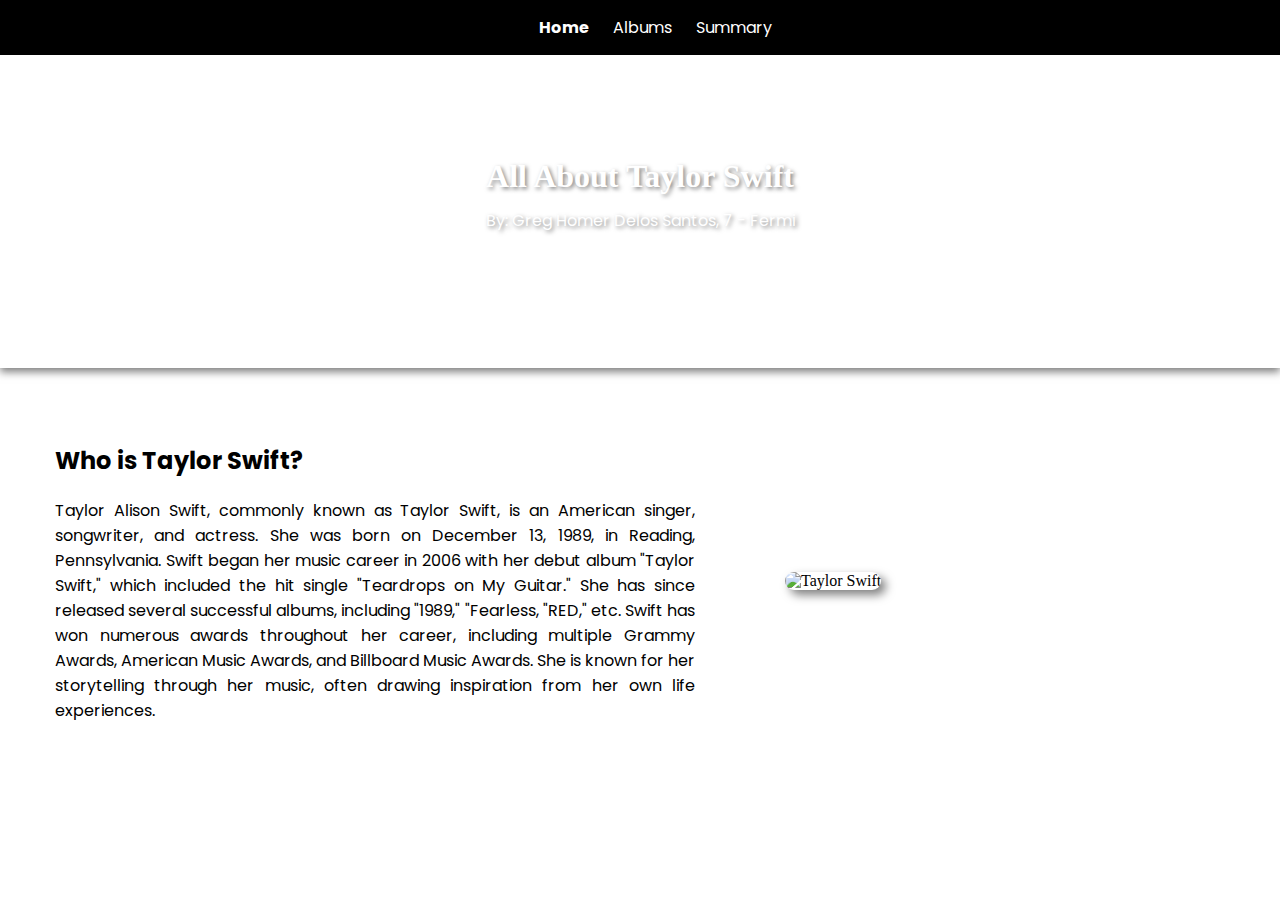
==== index.html @ a763b5bf "Add files via upload" ====
<!DOCTYPE html>
<html>
<head>
  <meta charset="UTF-8">
  <title>All About Taylor Swift</title>
  <link rel="stylesheet" href="style.css">
  <style>
    body {
      background-image: url("https://i.pinimg.com/564x/ca/f5/76/caf576172c3723cd41320eaa2932bcae.jpg");
      background-size:cover;
    }
  </style>
</head>
<p>ㅤ</p>
<body>
  <header>
    <nav>
      <ul>
        <li><a href="#" class="bold">Home</a></li>
        <li><a href="albums.html">Albums</a></li>
        <li><a href="summary.html">Summary</a></li>
      </ul>
    </nav>
  </header>
    <section id="banner">
      <h1>All About Taylor Swift</h1>
      <p>By: Greg Homer Delos Santos, 7 - Fermi</p>
    </section>
    <div class="container">
      <div class="text">
        <h2>Who is Taylor Swift?</h2>
        <p style="text-align:justify;">Taylor Alison Swift, commonly known as Taylor Swift, is an American singer, songwriter, and actress. 
          She was born on December 13, 1989, in Reading, Pennsylvania. 
          Swift began her music career in 2006 with her debut album "Taylor Swift," 
          which included the hit single "Teardrops on My Guitar." She has since released several successful albums, 
          including "1989," "Fearless, "RED," etc. Swift has won numerous awards 
          throughout her career, including multiple Grammy Awards, American Music Awards, and Billboard Music Awards. 
          She is known for her storytelling through her music, often drawing inspiration from her own life experiences. </p>
        </div> 
        <div class="image">  
        <img src="https://i.pinimg.com/564x/c4/c4/f0/c4c4f0840e31d58481a3f1f83fa84a76.jpg" id="TS" alt="Taylor Swift">
      </div>
    </div>
    <br>
    <p>ㅤ</p>

    <style>
  @import url('https://fonts.googleapis.com/css2?family=Poppins&display=swap');
</style>

</body>
</html>
---- style.css ----
body {
  margin: 0;
  padding: 0;
  background-color: white;
}

header {
  background-color: black;
  color: #fff;
  padding: 15px;
}

header {
  position: fixed;
  top: 0;
  left: 0;
  width: 100%;
  background-color: black; 
  z-index: 1000; 
}


nav ul {
  list-style: none;
  margin: 0;
  padding: 0;
  text-align: center;
  font-family: 'Poppins', sans-serif;
}

nav li {
  display: inline-block;
  margin: 0 10px;
}

li a:hover:not(.active) {
background-color: gray;
border-radius: 5px;
padding: 10px;
}

 nav a {
  color: #fff;
  text-decoration: none;
}

#banner {
  background-image: url("file:///D:/Downloads/cardigan.jpg");
  background-size: cover;
  background-position: center;
  color: #fff;
  text-align: center;
  padding: 100px 0;
  box-shadow: 0 4px 8px 0 rgba(0, 0, 0, 0.5);
  height: 7.2em;
}

#banner h1 {
  font-size: 2em;
  text-shadow: 2px 2px 4px rgba(5, 5, 5, 0.5);
  font-family: 'IM Fell DW Pica', serif;
  margin-top: 5px;
}

#banner p {
  font-size: 1em;
  font-family: 'Poppins', sans-serif;
  text-shadow: 2px 2px 4px rgba(5, 5, 5, 0.5);
  line-height: 45px; 
  margin-top: -18px;
}

.text {
  border: 1px;
  width: 50%;
  font-family: 'Poppins', sans-serif; 
}

.container {
  display: flex;
  flex-direction: row;
  align-items: center;
  position: relative;
  top: 35px;
  left: 90x;
}

.image {
  margin-left: 70px;
}

.text {
  margin-left: 35px;
  padding: 20px;
}
  
.bold {
  font-weight: bold;
}

#TS {
  border-radius: 20px;
  box-shadow: 5px 5px 10px rgba(5, 5, 5, 0.5)
}
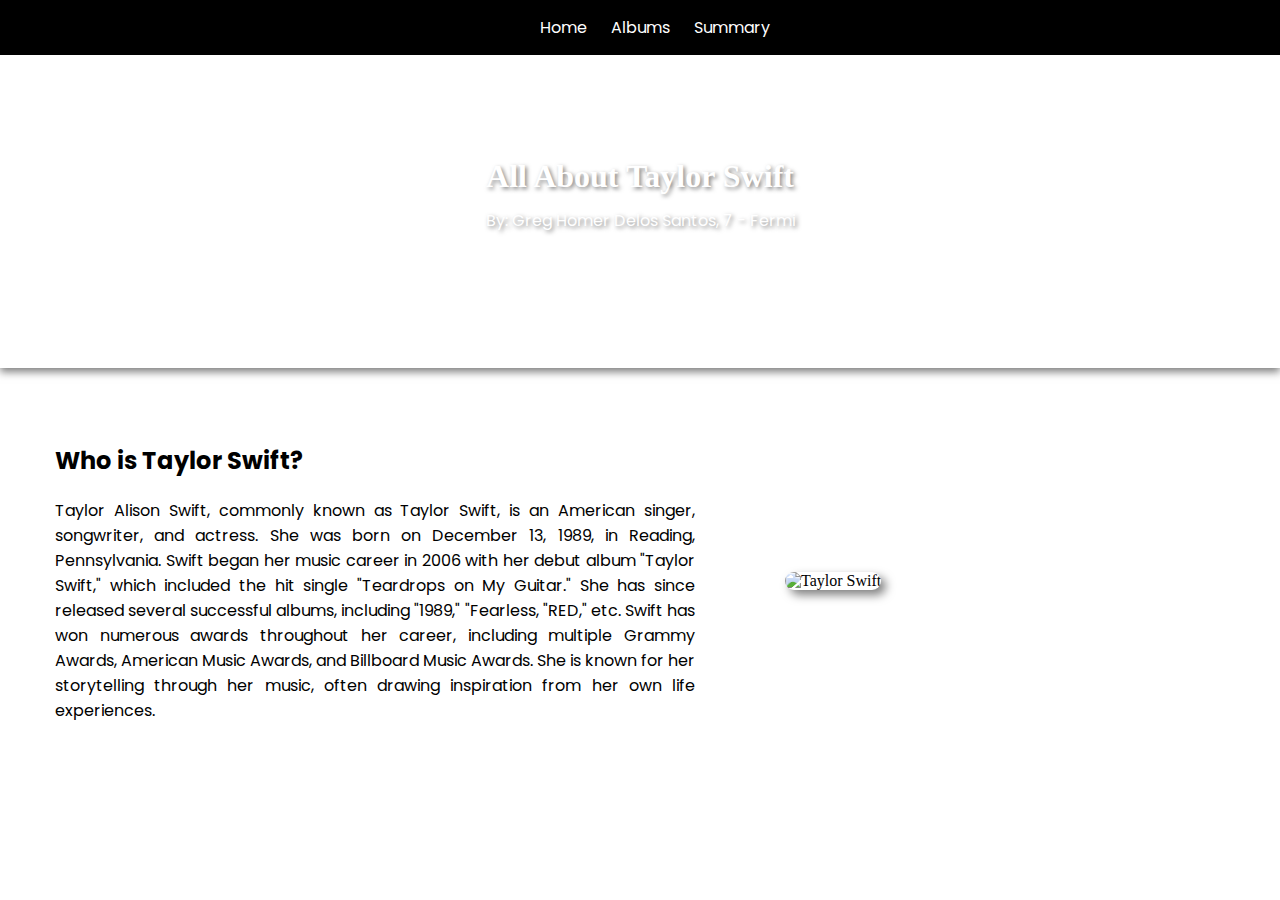
==== commit 9e015665: "Update index.html" ====
--- a/index.html
+++ b/index.html
@@ -16,7 +16,7 @@
   <header>
     <nav>
       <ul>
-        <li><a href="#" class="bold">Home</a></li>
+        <li><class="bold">Home</a></li>
         <li><a href="albums.html">Albums</a></li>
         <li><a href="summary.html">Summary</a></li>
       </ul>
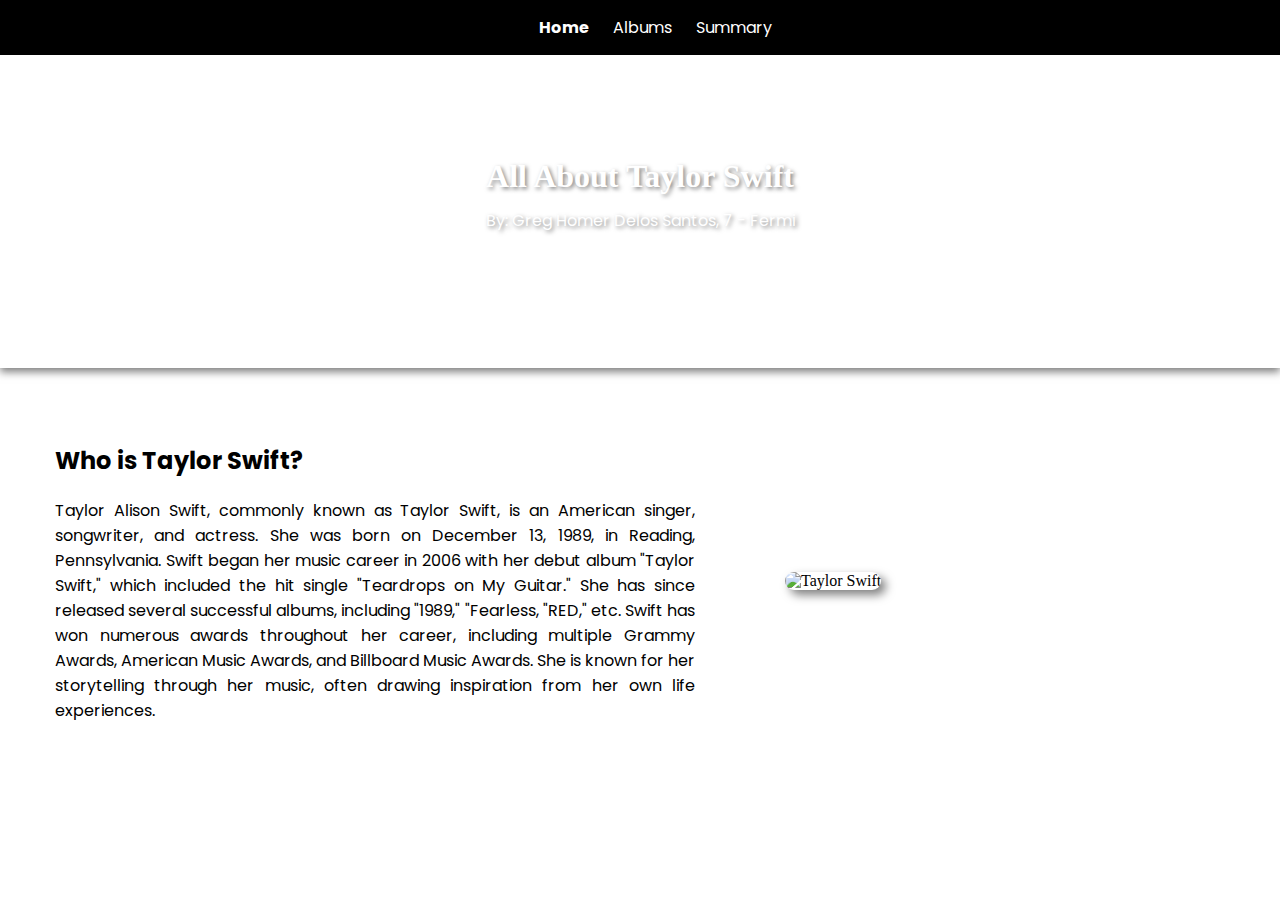
==== commit 723cb69a: "Update index.html" ====
--- a/index.html
+++ b/index.html
@@ -16,7 +16,7 @@
   <header>
     <nav>
       <ul>
-        <li><class="bold">Home</a></li>
+        <li><a class="bold">Home</a></li>
         <li><a href="albums.html">Albums</a></li>
         <li><a href="summary.html">Summary</a></li>
       </ul>
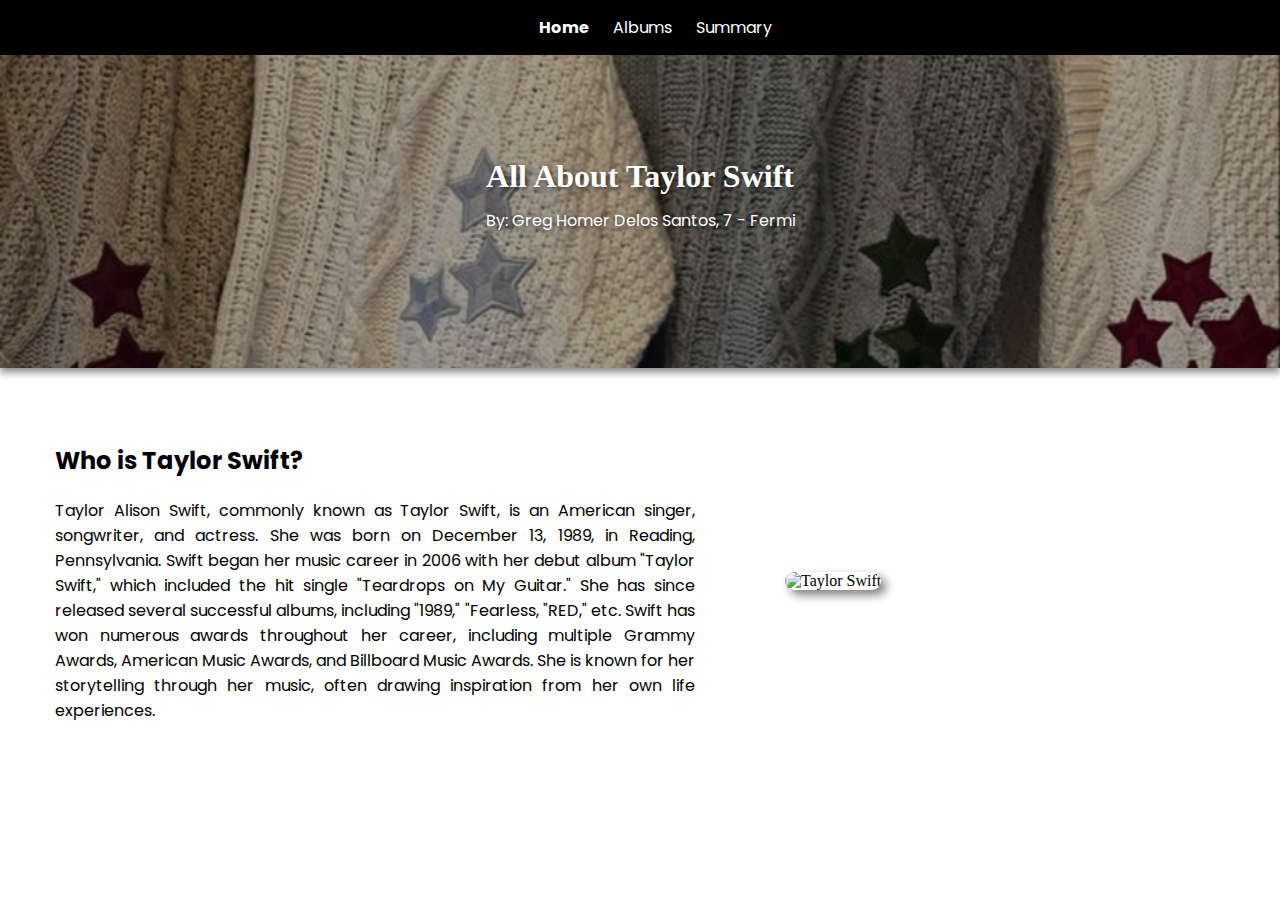
==== commit d6c42abc: "Update index.html" ====
--- a/index.html
+++ b/index.html
@@ -47,6 +47,9 @@
     <style>
   @import url('https://fonts.googleapis.com/css2?family=Poppins&display=swap');
 </style>
+  <style>
+  @import url('https://fonts.googleapis.com/css2?family=IM+Fell+DW+Pica:ital@1&display=swap');
+</style>
 
 </body>
 </html>
--- a/style.css
+++ b/style.css
@@ -45,7 +45,7 @@
 }
 
 #banner {
-  background-image: url("file:///D:/Downloads/cardigan.jpg");
+  background-image: url("pics/cardigan.jpg");
   background-size: cover;
   background-position: center;
   color: #fff;
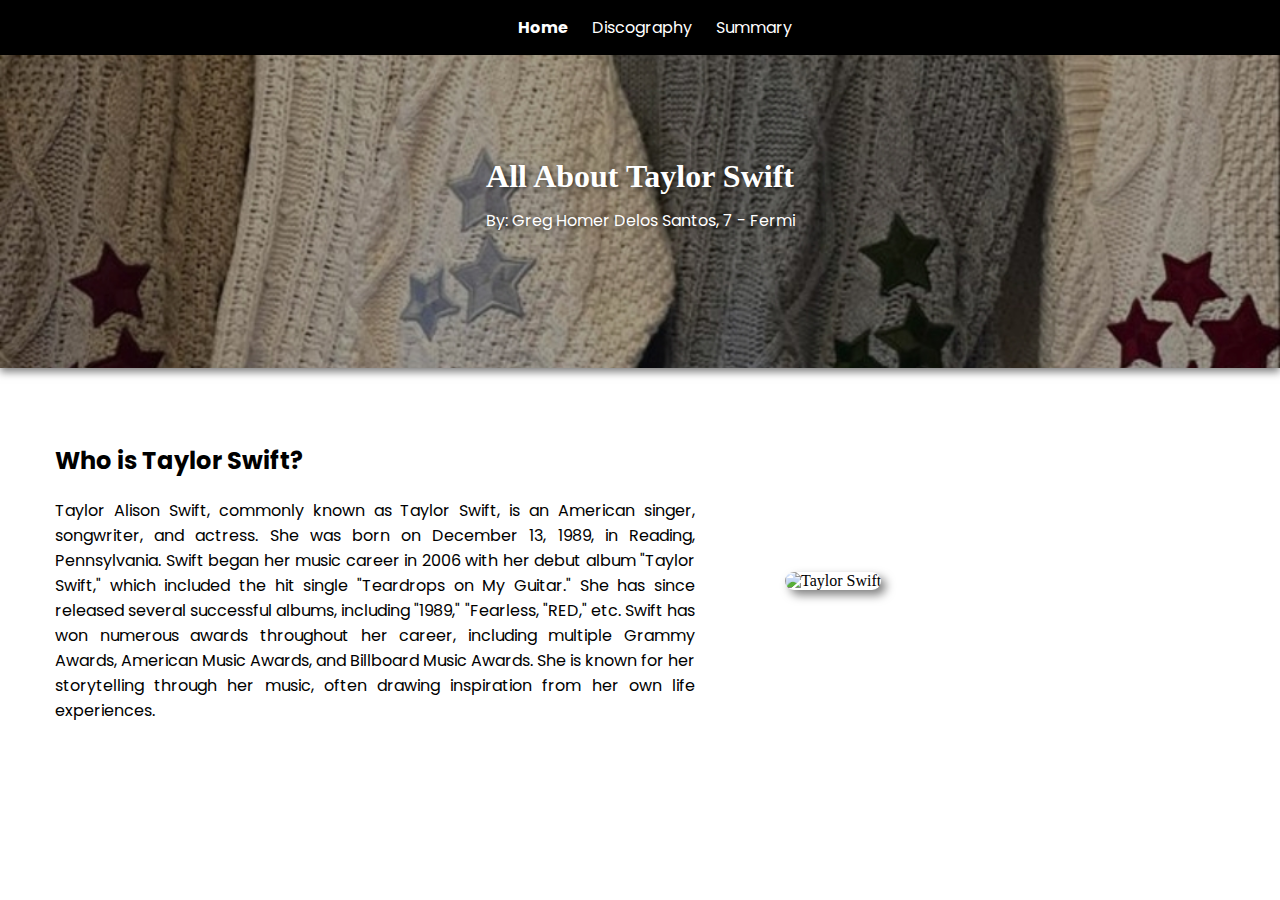
==== commit a26ca84f: "Update index.html" ====
--- a/index.html
+++ b/index.html
@@ -4,6 +4,9 @@
   <meta charset="UTF-8">
   <title>All About Taylor Swift</title>
   <link rel="stylesheet" href="style.css">
+  <link rel="preconnect" href="https://fonts.googleapis.com">
+<link rel="preconnect" href="https://fonts.gstatic.com" crossorigin>
+<link href="https://fonts.googleapis.com/css2?family=IM+Fell+DW+Pica:ital@1&display=swap" rel="stylesheet">
   <style>
     body {
       background-image: url("https://i.pinimg.com/564x/ca/f5/76/caf576172c3723cd41320eaa2932bcae.jpg");
@@ -17,7 +20,7 @@
     <nav>
       <ul>
         <li><a class="bold">Home</a></li>
-        <li><a href="albums.html">Albums</a></li>
+        <li><a href="albums.html">Discography</a></li>
         <li><a href="summary.html">Summary</a></li>
       </ul>
     </nav>
@@ -47,9 +50,6 @@
     <style>
   @import url('https://fonts.googleapis.com/css2?family=Poppins&display=swap');
 </style>
-  <style>
-  @import url('https://fonts.googleapis.com/css2?family=IM+Fell+DW+Pica:ital@1&display=swap');
-</style>
 
 </body>
 </html>
